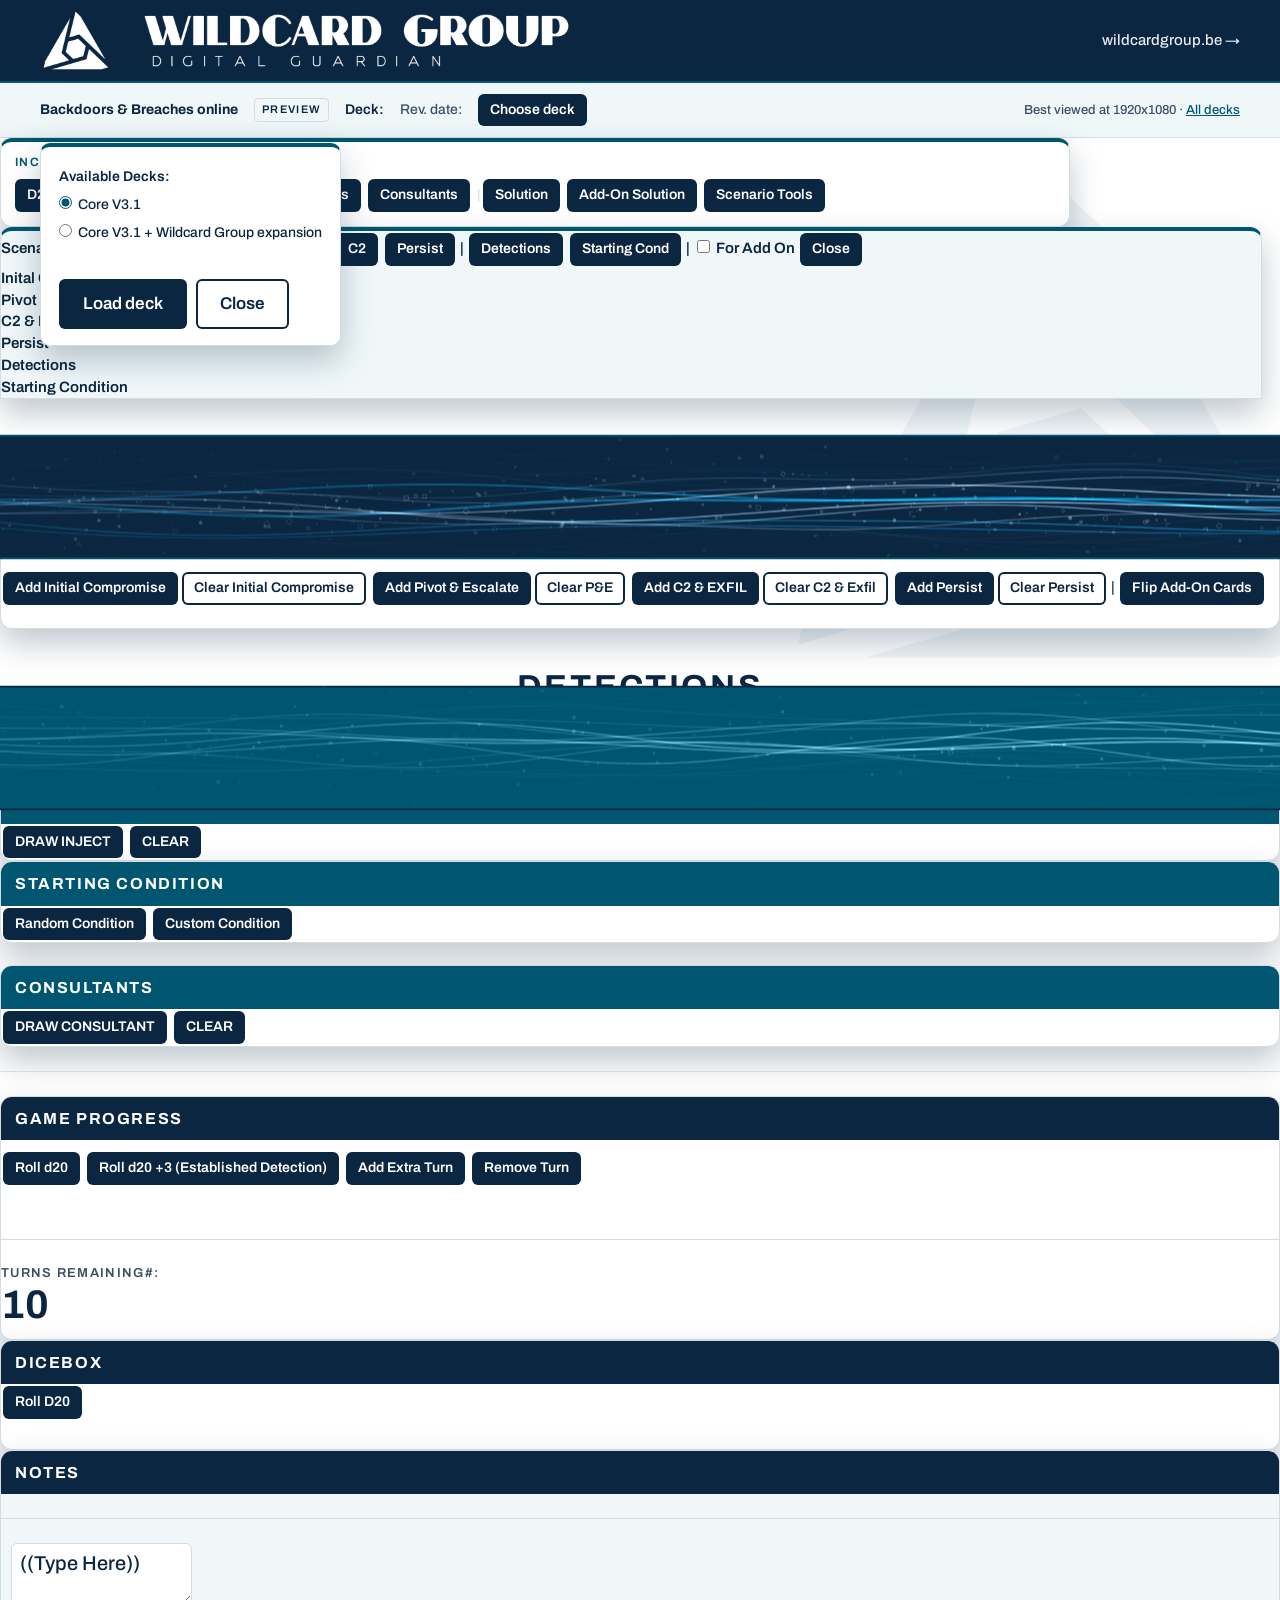
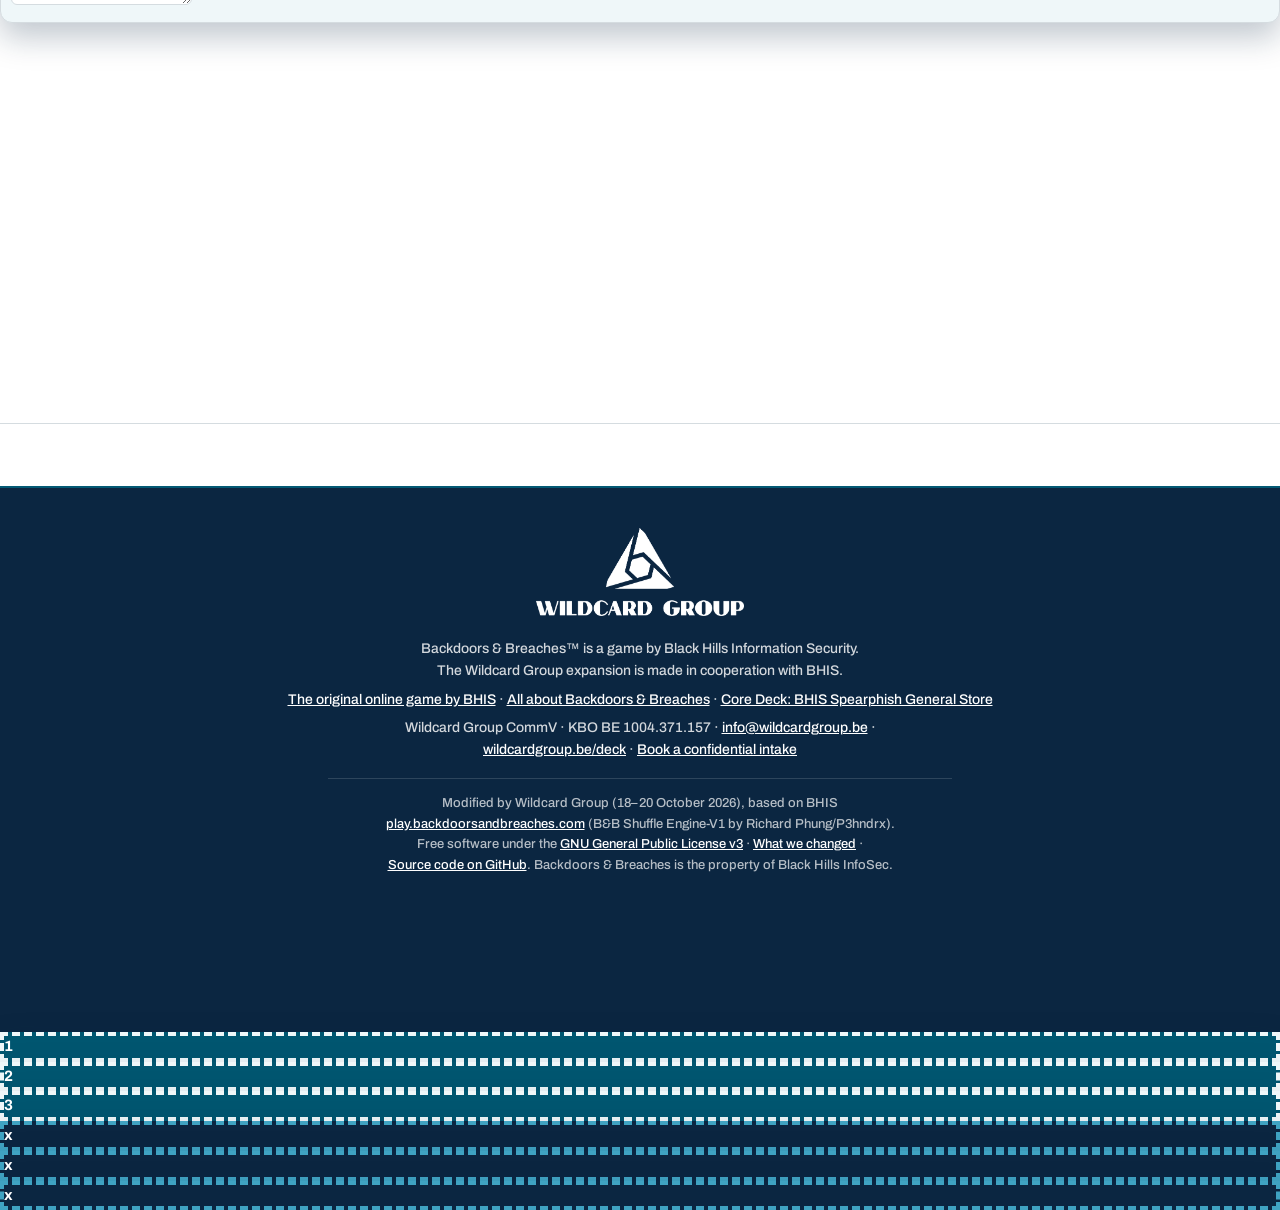
==== core/index.html @ e9d551d5 "Wildcard Group edition for play.wildcardgroup.be Based on ICS-OT-V1.1 @ bfc3570 (Core V3.1). Trimmed" ====
<!doctype html>
<!-- Short link to the game with a deck preselected (Wildcard Group, 20 October 2026).
     play.wildcardgroup.be/core/ opens /play.backdoorsandbreaches.com-Engine-V1/App/index.html?deck=CoreV3.1 -->
<html lang="en">
<head>
<meta charset="utf-8">
<meta name="viewport" content="width=device-width, initial-scale=1">
<meta name="robots" content="noindex">
<title>Backdoors &amp; Breaches online: Core Deck V3.1</title>
<link rel="icon" type="image/png" href="../assets/favicon.png">
<meta http-equiv="refresh" content="0; url=../play.backdoorsandbreaches.com-Engine-V1/App/index.html?deck=CoreV3.1">
<script>location.replace("../play.backdoorsandbreaches.com-Engine-V1/App/index.html?deck=CoreV3.1" + location.hash);</script>
<style>body{margin:0;padding:40px 16px;font-family:Arial,sans-serif;color:#0B2641;background:#FFFFFF;text-align:center}a{color:#005670}</style>
</head>
<body>
<p><a href="../play.backdoorsandbreaches.com-Engine-V1/App/index.html?deck=CoreV3.1">Open Backdoors &amp; Breaches online: Core Deck V3.1</a></p>
</body>
</html>
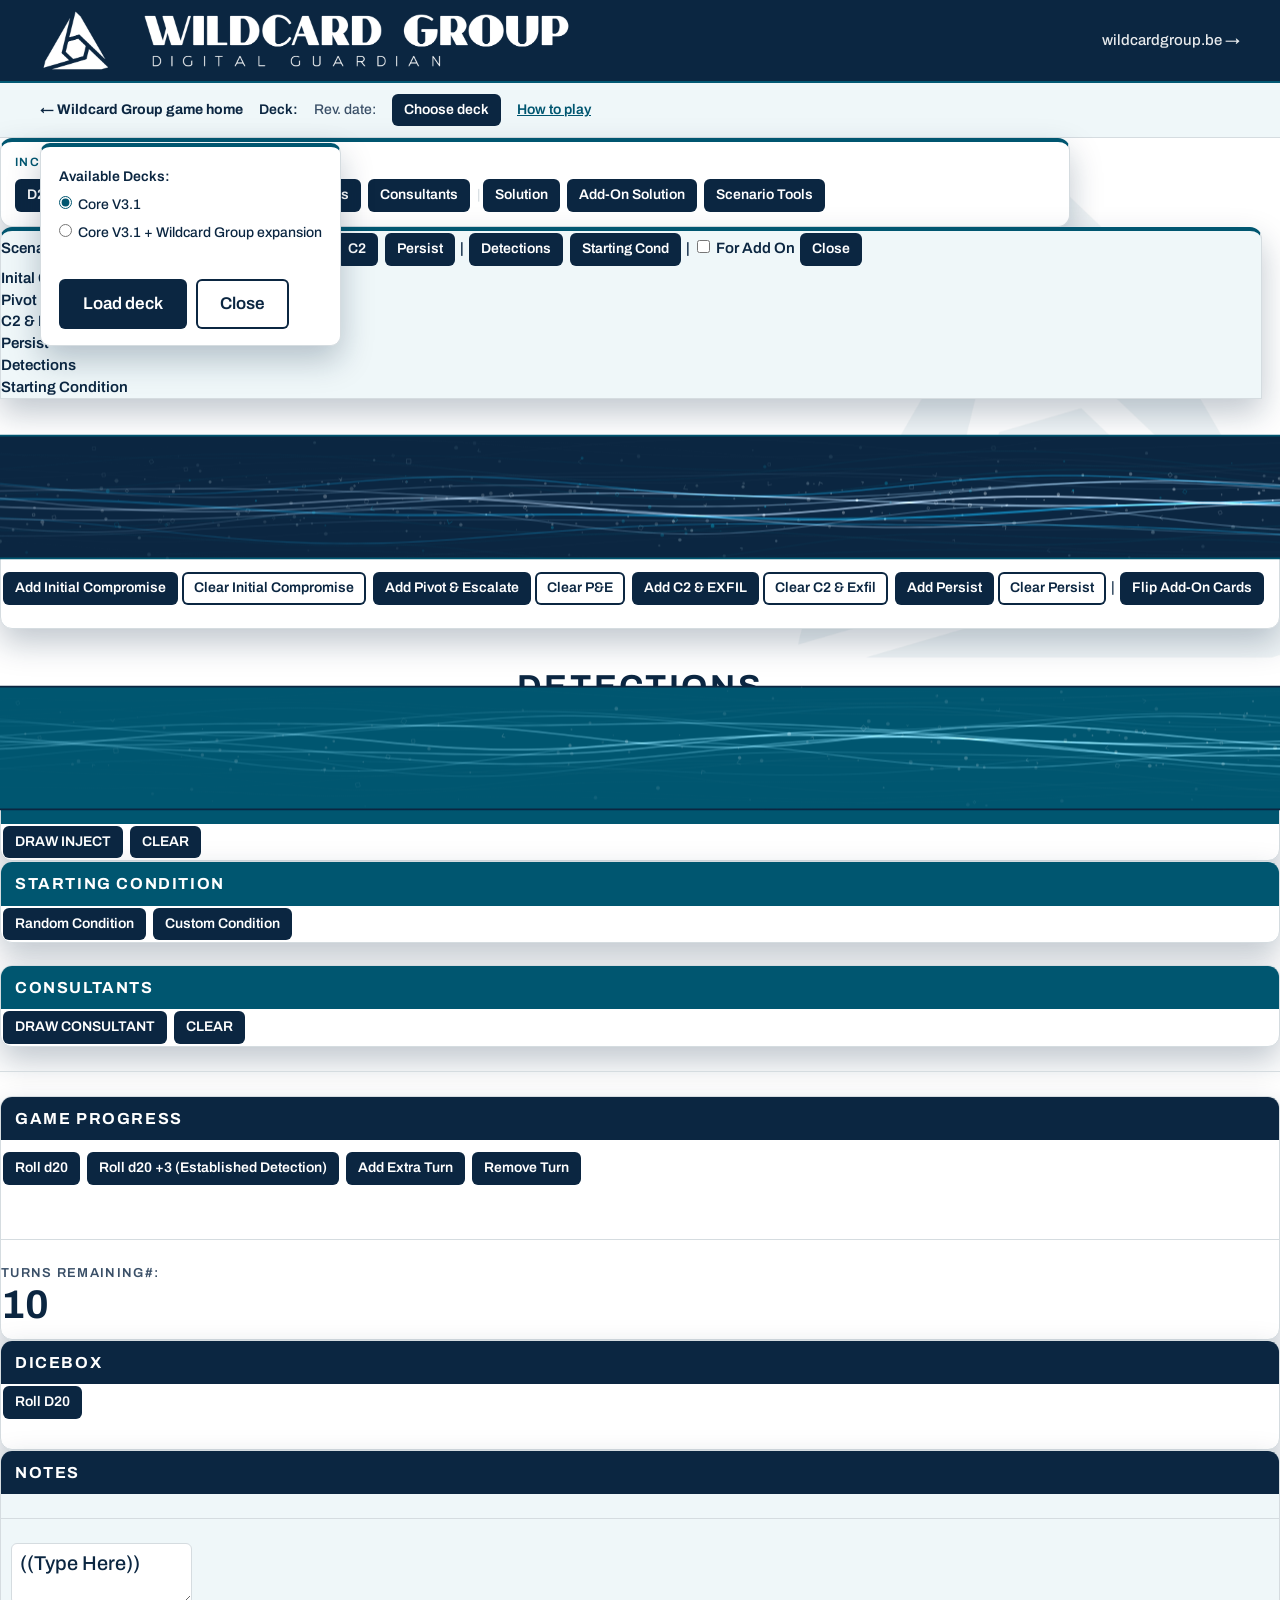
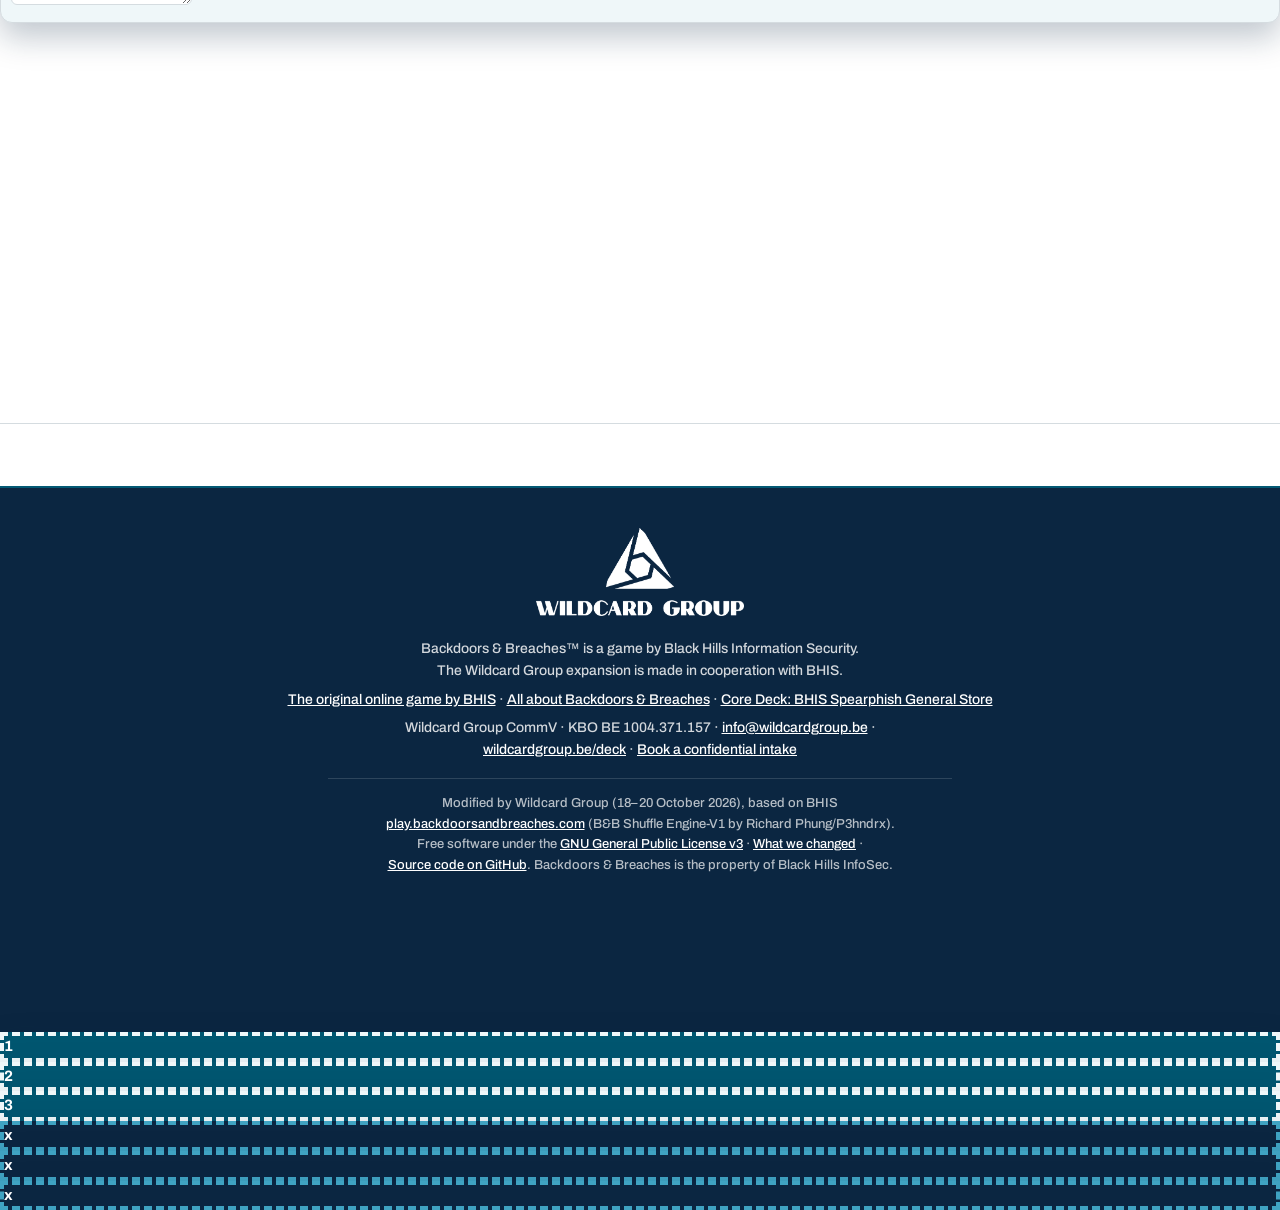
==== commit 06834ba8: "Live on play.wildcardgroup.be: statistics, foil pack, how to play, noindex The version published on " ====
--- a/core/index.html
+++ b/core/index.html
@@ -6,10 +6,26 @@
 <meta charset="utf-8">
 <meta name="viewport" content="width=device-width, initial-scale=1">
 <meta name="robots" content="noindex">
+<!-- link preview when the page is shared (LinkedIn, WhatsApp, Teams, Slack ...); same image as wildcardgroup.be/deck -->
+<meta property="og:type" content="website">
+<meta property="og:site_name" content="Wildcard Group">
+<meta property="og:title" content="Play Backdoors &amp; Breaches online: Core Deck V3.1">
+<meta property="og:description" content="The incident response card game by Black Hills Information Security, in your browser, with the Core Deck V3.1. By Wildcard Group.">
+<meta property="og:url" content="https://play.wildcardgroup.be/core/">
+<meta property="og:image" content="https://play.wildcardgroup.be/assets/og-play.png">
+<meta property="og:image:width" content="1200">
+<meta property="og:image:height" content="630">
+<meta property="og:image:alt" content="Three cards of the Wildcard Group expansion for Backdoors &amp; Breaches">
+<meta name="twitter:card" content="summary_large_image">
 <title>Backdoors &amp; Breaches online: Core Deck V3.1</title>
 <link rel="icon" type="image/png" href="../assets/favicon.png">
 <meta http-equiv="refresh" content="0; url=../play.backdoorsandbreaches.com-Engine-V1/App/index.html?deck=CoreV3.1">
-<script>location.replace("../play.backdoorsandbreaches.com-Engine-V1/App/index.html?deck=CoreV3.1" + location.hash);</script>
+<script>
+// keeps ?src= and the referring site for the statistics on the game page (assets/wg-analytics.js, 20 October 2026)
+var q = new URLSearchParams(location.search); q.set("deck", "CoreV3.1");
+try { var r = document.referrer && new URL(document.referrer).hostname; if (r && r !== location.hostname) sessionStorage.setItem("wg_play_src", r); } catch (e) {}
+location.replace("../play.backdoorsandbreaches.com-Engine-V1/App/index.html?" + q + location.hash);
+</script>
 <style>body{margin:0;padding:40px 16px;font-family:Arial,sans-serif;color:#0B2641;background:#FFFFFF;text-align:center}a{color:#005670}</style>
 </head>
 <body>
